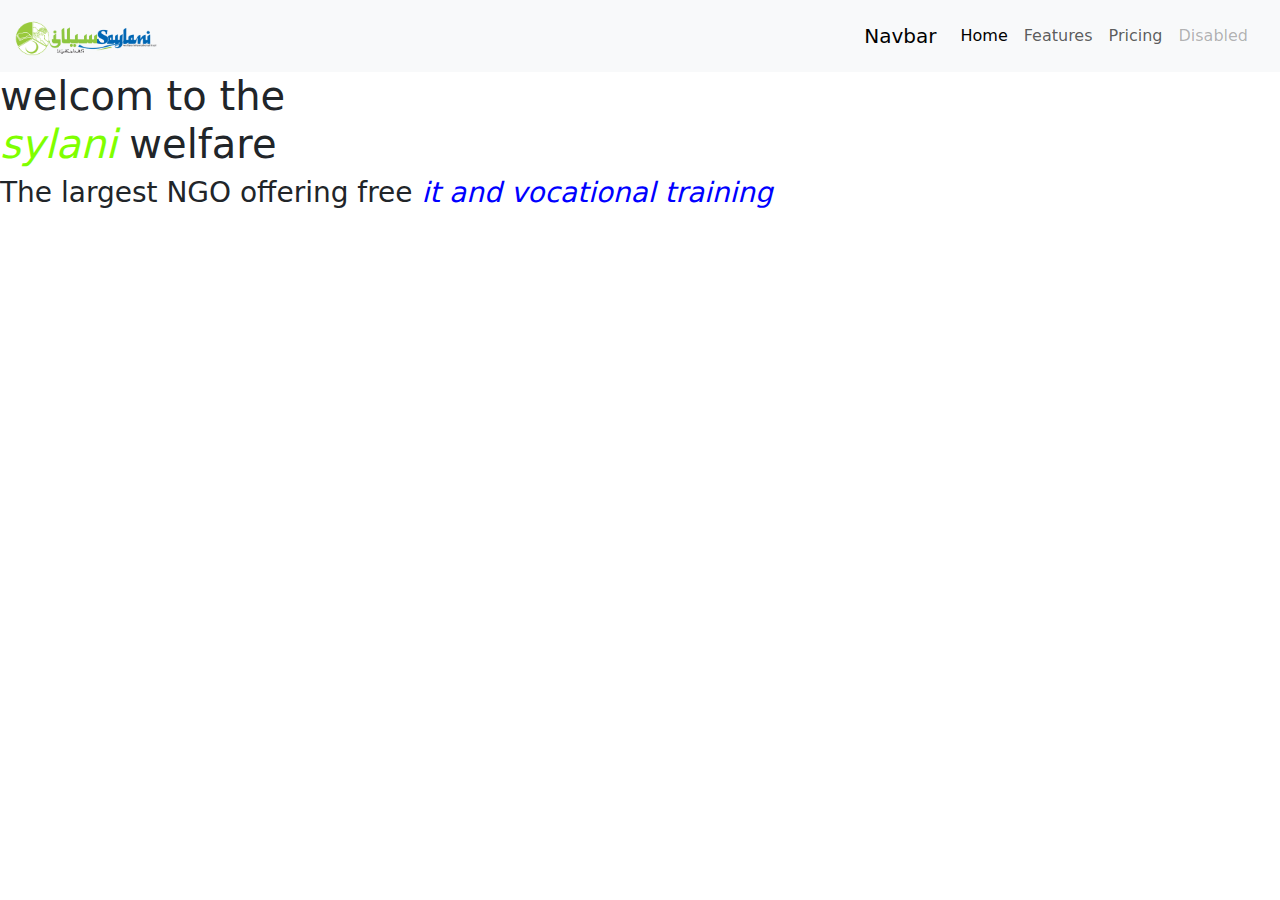
==== index.html @ 607a2eec "ye mara assighmint ha" ====
<!DOCTYPE html>
<html lang="en">
<head>
    <meta charset="UTF-8">
    <meta name="viewport" content="width=device-width, initial-scale=1.0">
    <title>BOOTSTRAP</title>
    <link rel="stylesheet" href="	https://cdn.jsdelivr.net/npm/bootstrap@5.3.3/dist/css/bootstrap.min.css">
    
</head>
<body>
   <nav class="navbar bg-body-tertiary">
      <div class="container-fluid">
        <a class="navbar-brand" href="#">
          <img src="./mo.png" alt="Logo" width="150" height="40" class="d-inline-block align-text-top"><br>
          <nav class="navbar navbar-expand-lg bg-body-tertiary">
            <div class="container-fluid">
              <a class="navbar-brand" href="#">Navbar</a>
              <button class="navbar-toggler" type="button" data-bs-toggle="collapse" data-bs-target="#navbarNavAltMarkup" aria-controls="navbarNavAltMarkup" aria-expanded="false" aria-label="Toggle navigation">
                <span class="navbar-toggler-icon"></span>
              </button>
              <div class="collapse navbar-collapse" id="navbarNavAltMarkup">
                <div class="navbar-nav">
                  <a class="nav-link active" aria-current="page" href="#">Home</a>
                  <a class="nav-link" href="#">Features</a>
                  <a class="nav-link" href="#">Pricing</a>
                  <a class="nav-link disabled" aria-disabled="true">Disabled</a>
                </div>
              </div>
            </div>
          </nav>
          </nav>
     
   
   <div>
   <div class="grid gap-3">
      <h1><div>welcom to the <i style="color: chartreuse;"> <br>sylani</i>  welfare
        </div></h1>
       <h3>The largest NGO offering free <i style="color: blue;">it and vocational training</i> </h3>
      </div>
   </div>
      <script src="https://cdn.jsdelivr.net/npm/bootstrap@5.3.3/dist/js/bootstrap.bundle.min.js" integrity="sha384-YvpcrYf0tY3lHB60NNkmXc5s9fDVZLESaAA55NDzOxhy9GkcIdslK1eN7N6jIeHz" crossorigin="anonymous"></script>
</body>
</html>
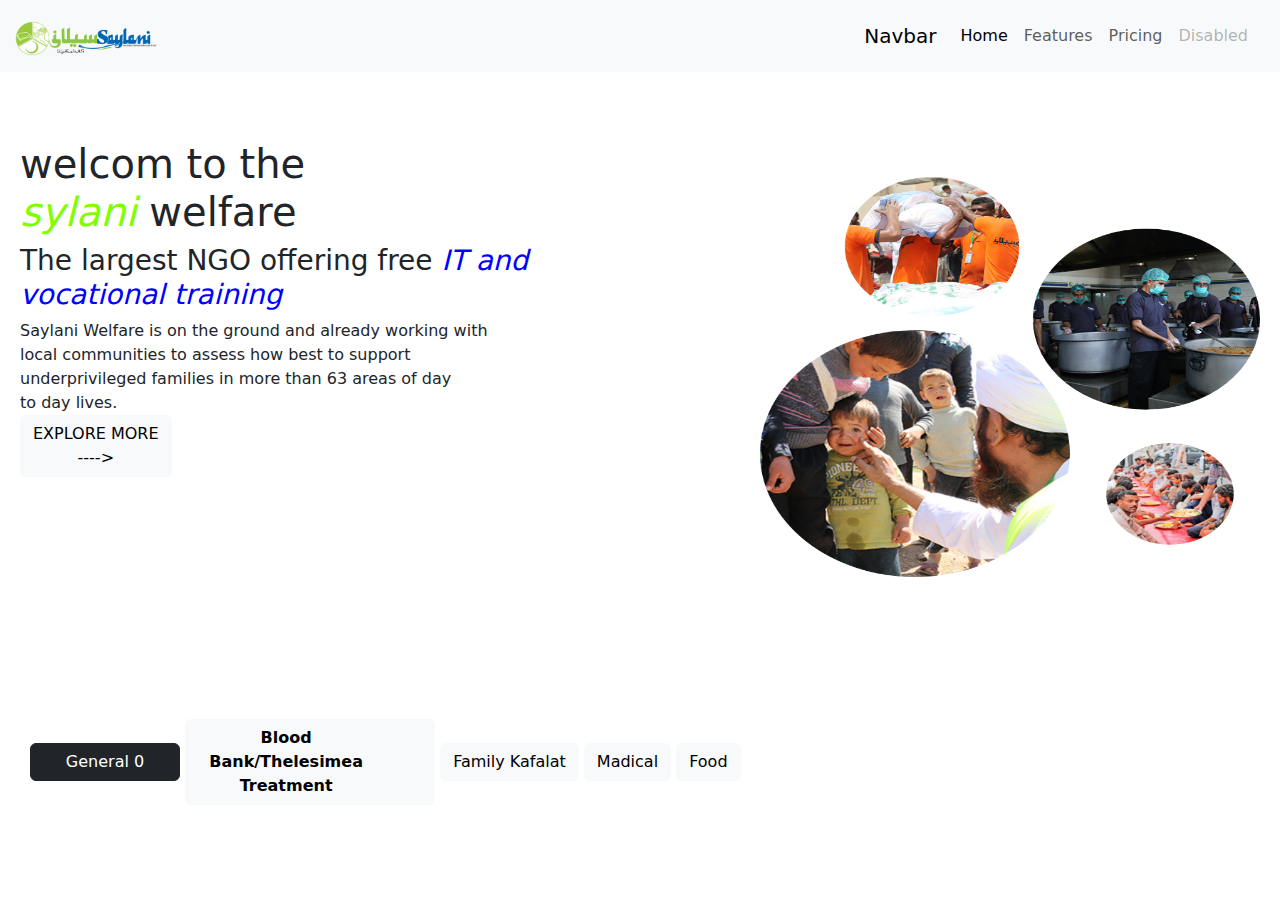
==== commit f82cd449: "ye mera assighmint ha" ====
--- a/index.html
+++ b/index.html
@@ -30,13 +30,31 @@
           </nav>
           </nav>
      
-   
-   <div>
+   <br>
+   <br>
+   <div style="padding: 20px;">
    <div class="grid gap-3">
       <h1><div>welcom to the <i style="color: chartreuse;"> <br>sylani</i>  welfare
         </div></h1>
-       <h3>The largest NGO offering free <i style="color: blue;">it and vocational training</i> </h3>
+       <h3>The largest NGO offering free <i style="color: blue;">IT and <br> vocational  training</i> </h3>
       </div>
+      <div>
+        Saylani Welfare is on the ground and already working with <br> local communities to assess how best to support <br> underprivileged families in more than 63 areas of day <br> to day lives.
+      </div>
+      <div>
+        <button type="button" class="btn btn-light"> <center>EXPLORE MORE <BR>----></BR></center></button>
+      </div>
+      <div><img src="./38.png" class="rounded float-end" width="500px" style="top: 200px; margin-top: -300px; height: 400px;" ></div>
+   </div>
+   <br><br><br><br>
+   <br><br><br>
+   <br>
+   <div style="padding: 30px; ;">
+    <button type="button" class="btn btn-dark" style="width: 150px;">General 0</button>
+    <button type="button" class="btn btn-light" style="width: 250px; padding-right: 60px;"> <b>Blood Bank/Thelesimea Treatment</b></button>
+    <button type="button" class="btn btn-light">Family Kafalat</button>
+    <button type="button" class="btn btn-light">Madical </button>
+    <button type="button" class="btn btn-light">Food</button>
    </div>
       <script src="https://cdn.jsdelivr.net/npm/bootstrap@5.3.3/dist/js/bootstrap.bundle.min.js" integrity="sha384-YvpcrYf0tY3lHB60NNkmXc5s9fDVZLESaAA55NDzOxhy9GkcIdslK1eN7N6jIeHz" crossorigin="anonymous"></script>
 </body>
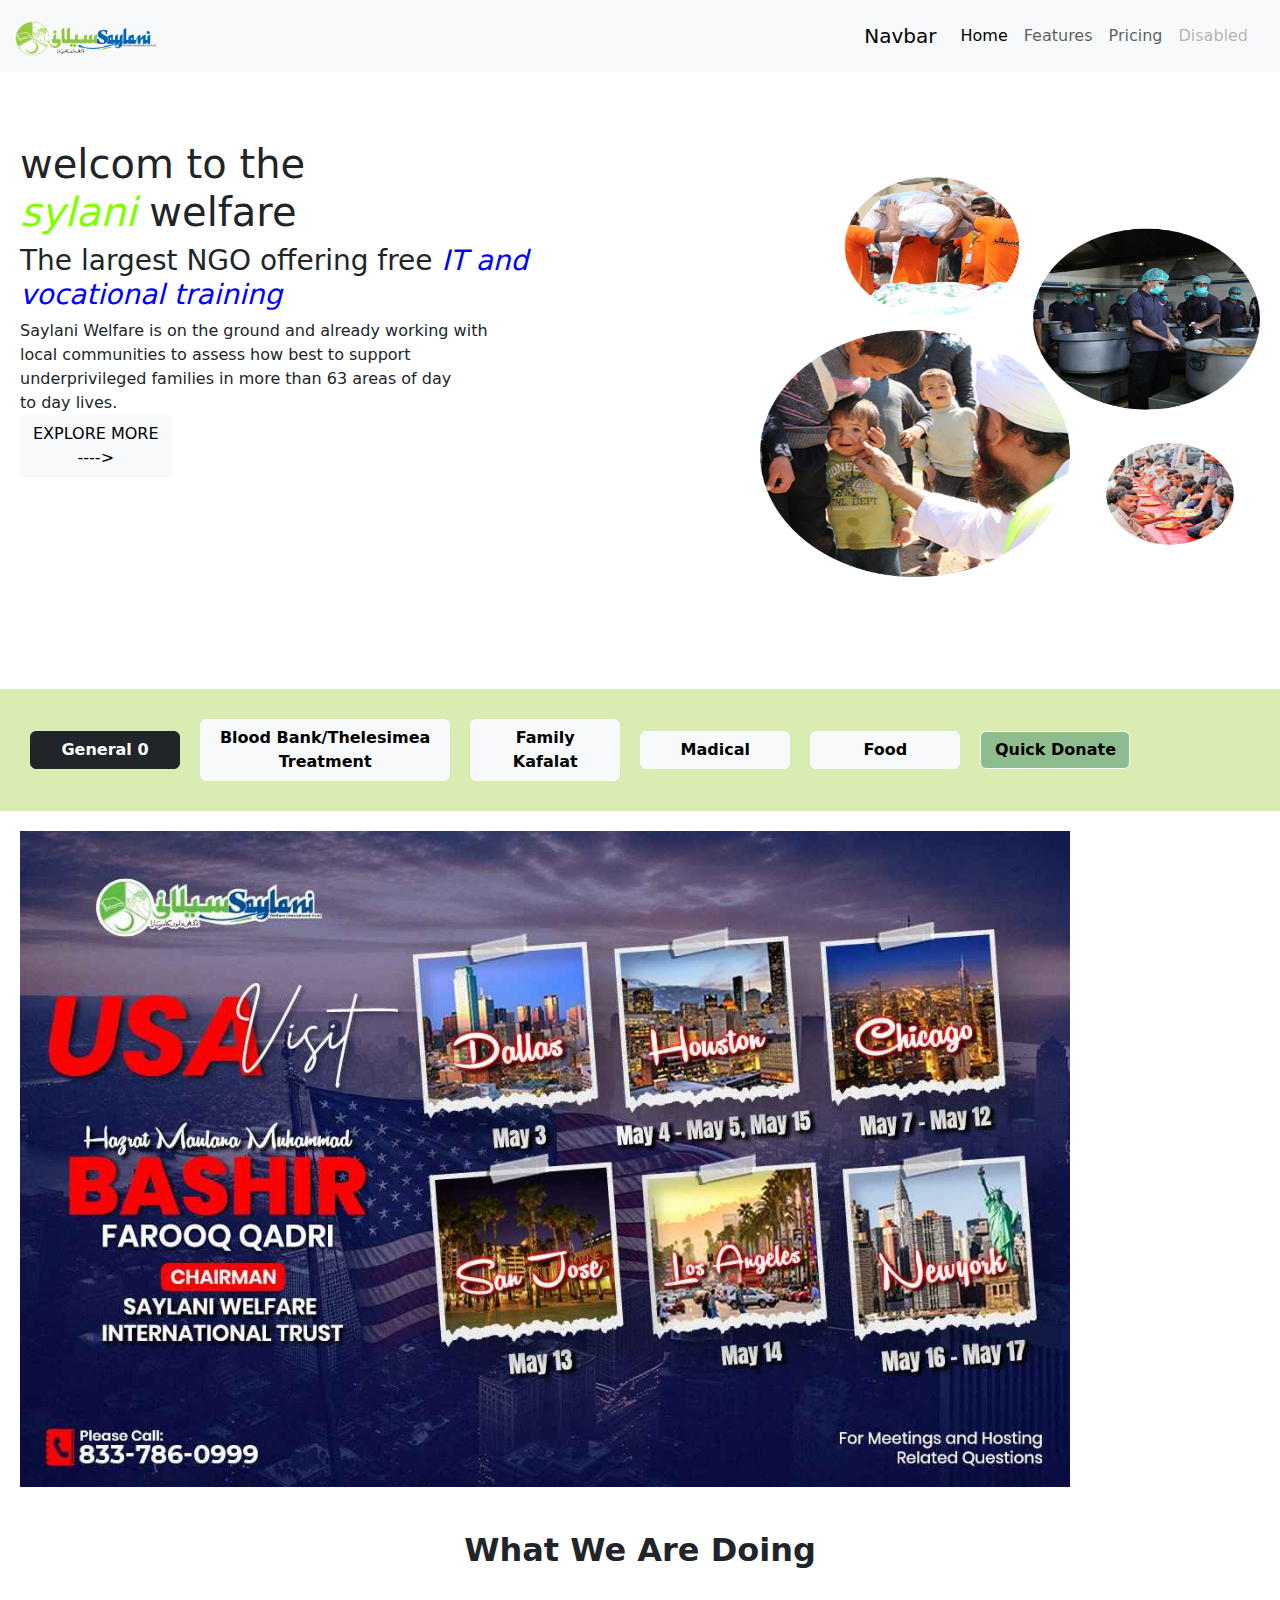
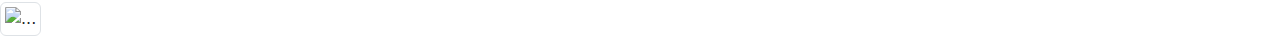
==== commit 61b3ca19: "ye mera assighmint ha" ====
--- a/index.html
+++ b/index.html
@@ -49,13 +49,26 @@
    <br><br><br><br>
    <br><br><br>
    <br>
-   <div style="padding: 30px; ;">
-    <button type="button" class="btn btn-dark" style="width: 150px;">General 0</button>
-    <button type="button" class="btn btn-light" style="width: 250px; padding-right: 60px;"> <b>Blood Bank/Thelesimea Treatment</b></button>
-    <button type="button" class="btn btn-light">Family Kafalat</button>
-    <button type="button" class="btn btn-light">Madical </button>
-    <button type="button" class="btn btn-light">Food</button>
-   </div>
+   <div style="padding: 30px; ; background-color: rgb(217, 236, 178);">
+    <button type="button" class="btn btn-dark" style="width: 150px; margin-right: 15px;" > <b>General 0 </b></button>
+    <button type="button" class="btn btn-light" style="width: 250px; margin-right: 15px;"> <b>Blood Bank/Thelesimea Treatment</b></button>
+    <button type="button" class="btn btn-light" style="width: 150px; margin-right: 15px;"><b>Family Kafalat </b></button>
+    <button type="button" class="btn btn-light" style="width: 150px; margin-right: 15px;"><b>Madical </b></button>
+    <button type="button" class="btn btn-light" style="width: 150px; margin-right: 15px;"> <b>Food</b></button>
+    <button type="button" class="btn btn-light" style="width: 150px; padding-left: -120px; background-color: darkseagreen;"> <b>Quick Donate</b></button> 
+  </div>
+  <div style="padding: 20px;">
+    <img src="./fbbd0ff6-06e5-4d32-a412-616d3e426524.jpeg" width="1050px">
+  </div>
+  <br>
+  <div>
+    <h2><center><B>What We Are Doing</B></center></h2>
+  </div>
+  <br>
+  <picture>
+    <source srcset="walfare" type="image/svg+xml">
+    <img src="./1.png" class="img-fluid img-thumbnail" alt="...">
+  </picture>
       <script src="https://cdn.jsdelivr.net/npm/bootstrap@5.3.3/dist/js/bootstrap.bundle.min.js" integrity="sha384-YvpcrYf0tY3lHB60NNkmXc5s9fDVZLESaAA55NDzOxhy9GkcIdslK1eN7N6jIeHz" crossorigin="anonymous"></script>
 </body>
 </html>